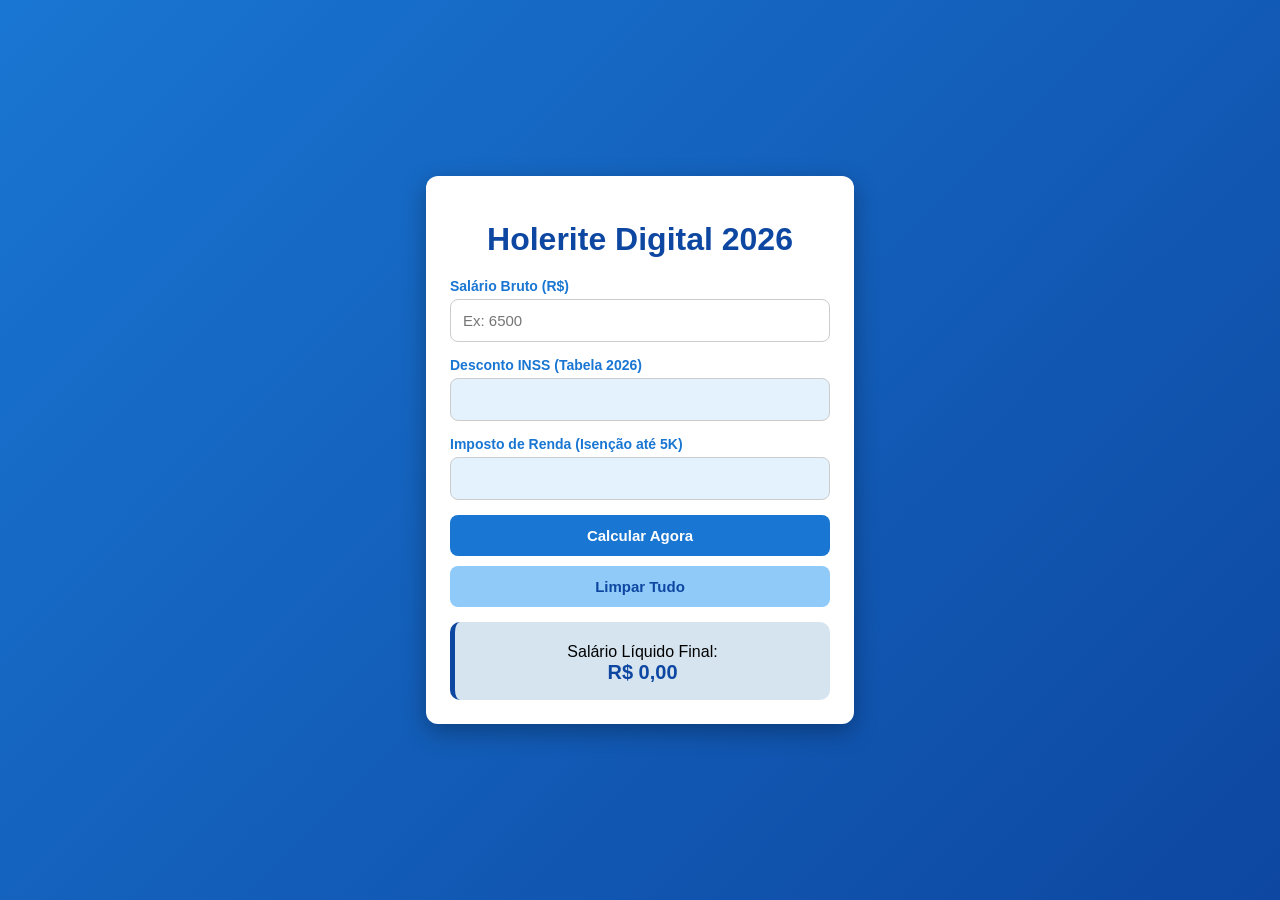
==== js/index.html @ 4716a11f "Primeiro Commit" ====
<!DOCTYPE html>
<html lang="pt-BR">
<head>
<meta charset="UTF-8">
<title>Holerite Digital 2026</title>

<style>
  body {
    margin: 0;
    font-family: Arial, sans-serif;
    background: linear-gradient(135deg, #1976D2, #0D47A1);
    display: flex;
    justify-content: center;
    align-items: center;
    height: 100vh;
  }

  .card {
    background: white;
    width: 380px;
    padding: 24px;
    border-radius: 12px;
    box-shadow: 0 8px 25px rgba(0,0,0,0.3);
  }

  h1 {
    text-align: center;
    color: #0D47A1;
    margin-bottom: 20px;y
    font-size: 22px;
  }

  .grupo {
    margin-bottom: 15px;
  }

  label {
    display: block;
    margin-bottom: 5px;
    font-weight: bold;
    color: #1976D2;
    font-size: 14px;
  }

  input {
    width: 100%;
    padding: 12px;
    border-radius: 8px;
    border: 1px solid #ccc;
    font-size: 15px;
    box-sizing: border-box;
  }

  input:disabled {
    background: #E3F2FD;
    font-weight: bold;
  }

  .botoes {
    display: flex;
    flex-direction: column;
    gap: 10px;
    margin-top: 10px;
    margin-bottom: 15px;
  }

  button {
    padding: 12px;
    border: none;
    border-radius: 8px;
    font-size: 15px;
    font-weight: bold;
    cursor: pointer;
  }

  .calcular {
    background: #1976D2;
    color: white;
  }

  .calcular:hover {
    background: #0D47A1;
  }

  .limpar {
    background: #90CAF9;
    color: #0D47A1;
  }

  .limpar:hover {
    background: #64B5F6;
  }

  /* RESULTADO FINAL DESTACADO */
  .resultado-final {
    margin-top: 10px;
    padding: 16px;
    background-color: #d6e4ef;
    border-left: 5px solid #0D47A1;
    border-radius: 10px;
    text-align: center;
  }

  .resultado-final strong {
    display: block;
    font-size: 14px;
    margin-bottom: 5px;
    color: #333;
  }

  .resultado-final span {
    display: block;
    font-size: 20px;
    font-weight: bold;
    color: #0D47A1;
  }

  /* MENSAGEM */
  .resultado {
    margin-top: 12px;
    padding: 10px;
    background: #E3F2FD;
    border-radius: 8px;
    text-align: center;
    font-weight: bold;
    color: #0D47A1;
    display: none;
  }
</style>
</head>

<body>

<div class="card">
  <h1><strong>Holerite Digital 2026</strong></h1>

  <div class="grupo">
    <label><strong>Salário Bruto (R$)</strong></label>
    <input type="number" id="salario" placeholder="Ex: 6500">
  </div>

  <div class="grupo">
    <label><strong> Desconto INSS (Tabela 2026)</strong></label>
    <input type="text" id="inss" disabled>
  </div>

  <div class="grupo">
    <label><strong>Imposto de Renda (Isenção até 5K)</strong></label>
    <input type="text" id="irrf" disabled>
  </div>

  <div class="botoes">
    <button class="calcular" onclick="calcular()">Calcular Agora</button>
    <button class="limpar" onclick="limpar()">Limpar Tudo</button>
  </div>

  <!-- RESULTADO DESTACADO -->
  <div class="resultado-final">
    <strong></strong>Salário Líquido Final:</strong>
    <span id="liquido">R$ 0,00</span>
  </div>

  <div id="mensagem" class="resultado"></div>
</div>

<script>
function formatarMoeda(valor) {
  return valor.toLocaleString('pt-BR', {
    style: 'currency',
    currency: 'BRL'
  });
}

function calcular() {
  let salario = parseFloat(document.getElementById("salario").value);

  if (isNaN(salario) || salario <= 0) {
    alert("Digite um salário válido!");
    return;
  }

  let inss = calcularINSS(salario);
  let base = salario - inss;
  let irrf = calcularIRRF(base);
  let liquido = salario - inss - irrf;

  document.getElementById("inss").value = formatarMoeda(inss);
  document.getElementById("irrf").value = formatarMoeda(irrf);
  document.getElementById("liquido").innerText = formatarMoeda(liquido);

  let msg = document.getElementById("mensagem");

  if (irrf === 0) {
    msg.style.display = "block";
    msg.innerText = "Você está isento de Imposto de Renda em 2026!";
  } else {
    msg.style.display = "none";
  }
}

function limpar() {
  document.getElementById("salario").value = "";
  document.getElementById("inss").value = "";
  document.getElementById("irrf").value = "";
  document.getElementById("liquido").innerText = "R$ 0,00";
  document.getElementById("mensagem").style.display = "none";
}

function calcularINSS(salario) {
  let teto = 8475.55;
  let base = Math.min(salario, teto);
  let inss = 0;

  if (base <= 1621) {
    inss = base * 0.075;
  } else if (base <= 2902.84) {
    inss = (1621 * 0.075) + ((base - 1621) * 0.09);
  } else if (base <= 4354.27) {
    inss = (1621 * 0.075) + (1281.84 * 0.09) + ((base - 2902.84) * 0.12);
  } else {
    inss = (1621 * 0.075) + (1281.84 * 0.09) + (1451.43 * 0.12) + ((base - 4354.27) * 0.14);
  }

  return Math.min(inss, 988.09);
}

function calcularIRRF(base) {
  if (base <= 5000) return 0;
  return (base - 5000) * 0.275;
}
</script>

</body>
</html>
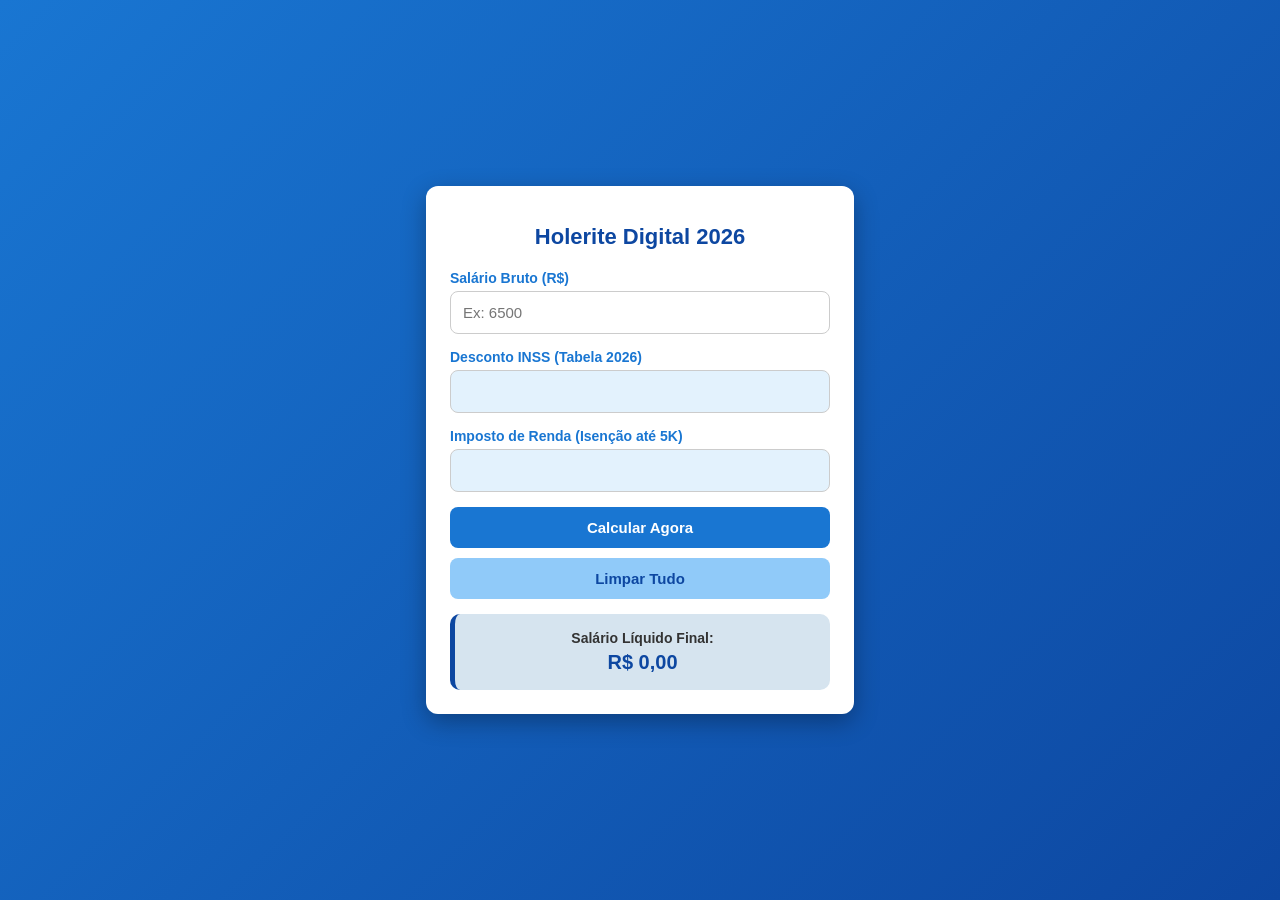
==== commit efbe69b6: "Primeira alteração" ====
--- a/js/index.html
+++ b/js/index.html
@@ -26,7 +26,7 @@
   h1 {
     text-align: center;
     color: #0D47A1;
-    margin-bottom: 20px;y
+    margin-bottom: 20px;
     font-size: 22px;
   }
 
@@ -109,7 +109,6 @@
   }
 
   .resultado-final span {
-    display: block;
     font-size: 20px;
     font-weight: bold;
     color: #0D47A1;
@@ -132,20 +131,20 @@
 <body>
 
 <div class="card">
-  <h1><strong>Holerite Digital 2026</strong></h1>
+  <h1>Holerite Digital 2026</h1>
 
   <div class="grupo">
-    <label><strong>Salário Bruto (R$)</strong></label>
+    <label>Salário Bruto (R$)</label>
     <input type="number" id="salario" placeholder="Ex: 6500">
   </div>
 
   <div class="grupo">
-    <label><strong> Desconto INSS (Tabela 2026)</strong></label>
+    <label>Desconto INSS (Tabela 2026)</label>
     <input type="text" id="inss" disabled>
   </div>
 
   <div class="grupo">
-    <label><strong>Imposto de Renda (Isenção até 5K)</strong></label>
+    <label>Imposto de Renda (Isenção até 5K)</label>
     <input type="text" id="irrf" disabled>
   </div>
 
@@ -156,7 +155,7 @@
 
   <!-- RESULTADO DESTACADO -->
   <div class="resultado-final">
-    <strong></strong>Salário Líquido Final:</strong>
+    <strong>Salário Líquido Final:</strong>
     <span id="liquido">R$ 0,00</span>
   </div>
 
